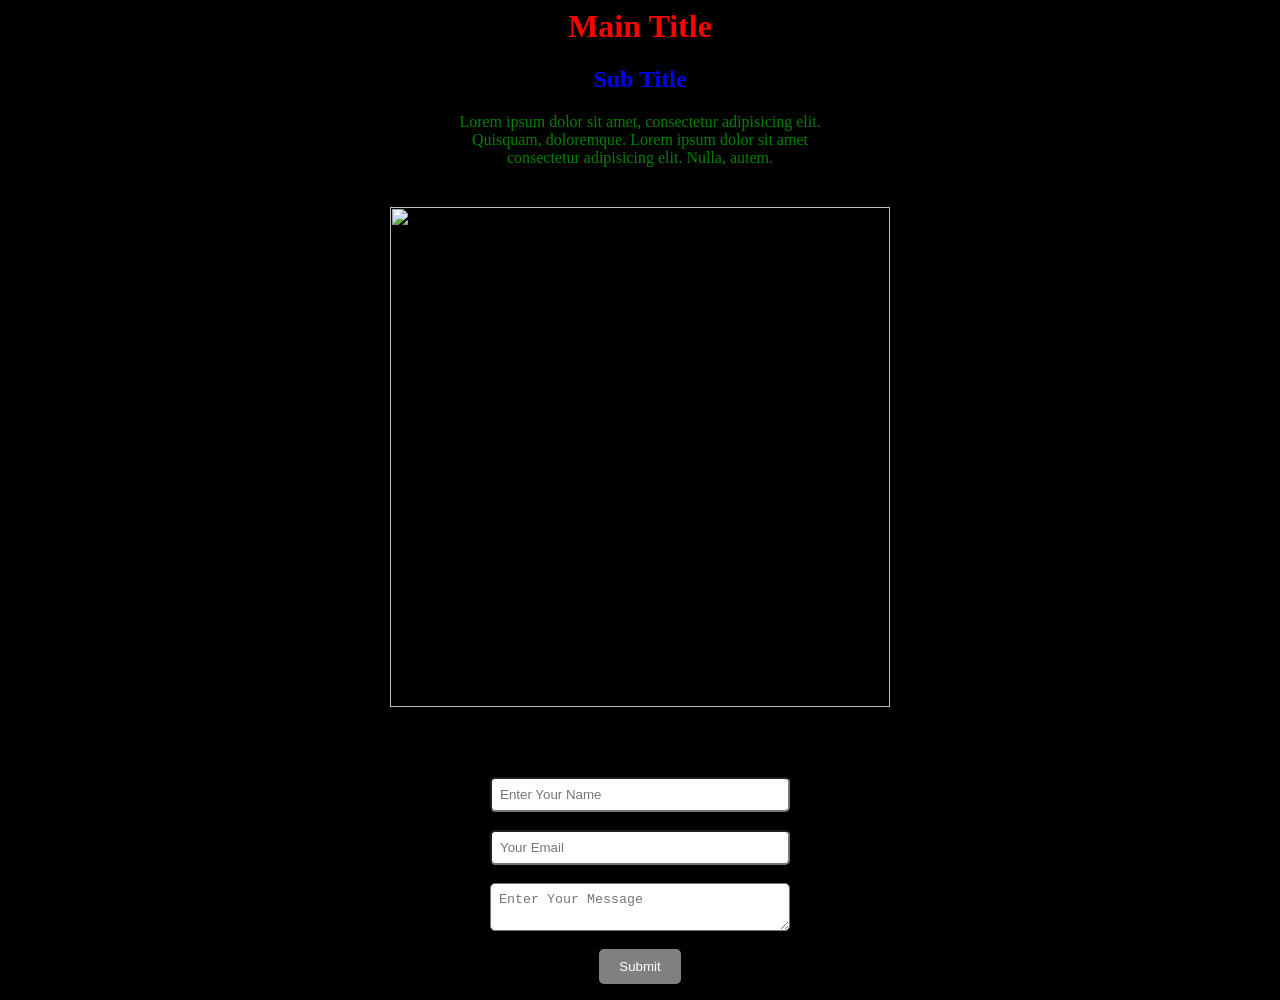
==== index.html @ b3acaa8d "Add files via upload" ====
<!DOCTYPE>
<html>
<head>
    <meta charset="UTF-8">
    <meta name="viewport" content="width=device-width, initial-scale=1.0">
    <title>romanew nasief task 2 7-7</title>
    <link rel="stylesheet" href="style.css">
</head>
<body>

    <h1>Main Title</h1>

    <h2>Sub Title</h2>

    <p>
        Lorem ipsum dolor sit amet, consectetur adipisicing elit.
        Quisquam, doloremque. Lorem ipsum dolor sit amet consectetur
        adipisicing elit. Nulla, autem.
    </p>

    <img src="/download.webp" >

    <form>
        <input type="text" placeholder="Enter Your Name"><br><br>

        <input type="email" placeholder="Your Email"><br><br>

        <textarea placeholder="Enter Your Message"></textarea><br><br>

        <button type="submit">Submit</button>
    </form>

</body>
</html>
---- style.css ----
body {
    text-align: center;
    background-color: black;
}

h1 {
    color: red;
}

h2 {
    color: blue;
}

p {
    color: green;
    width: 30%;
    margin: auto;
}

img {
    width: 500px;
    margin: 40px;
}

form {
    margin-top: 30px;
}

input,
textarea {
    width: 300px;
    padding: 8px;
    border-radius: 5px;
}

button {
    padding: 10px 20px;
    border-radius: 5px;
    background-color: gray;
    color: white;
    border: none;
    cursor: pointer;
}

button:hover {
    background-color: purple;
}
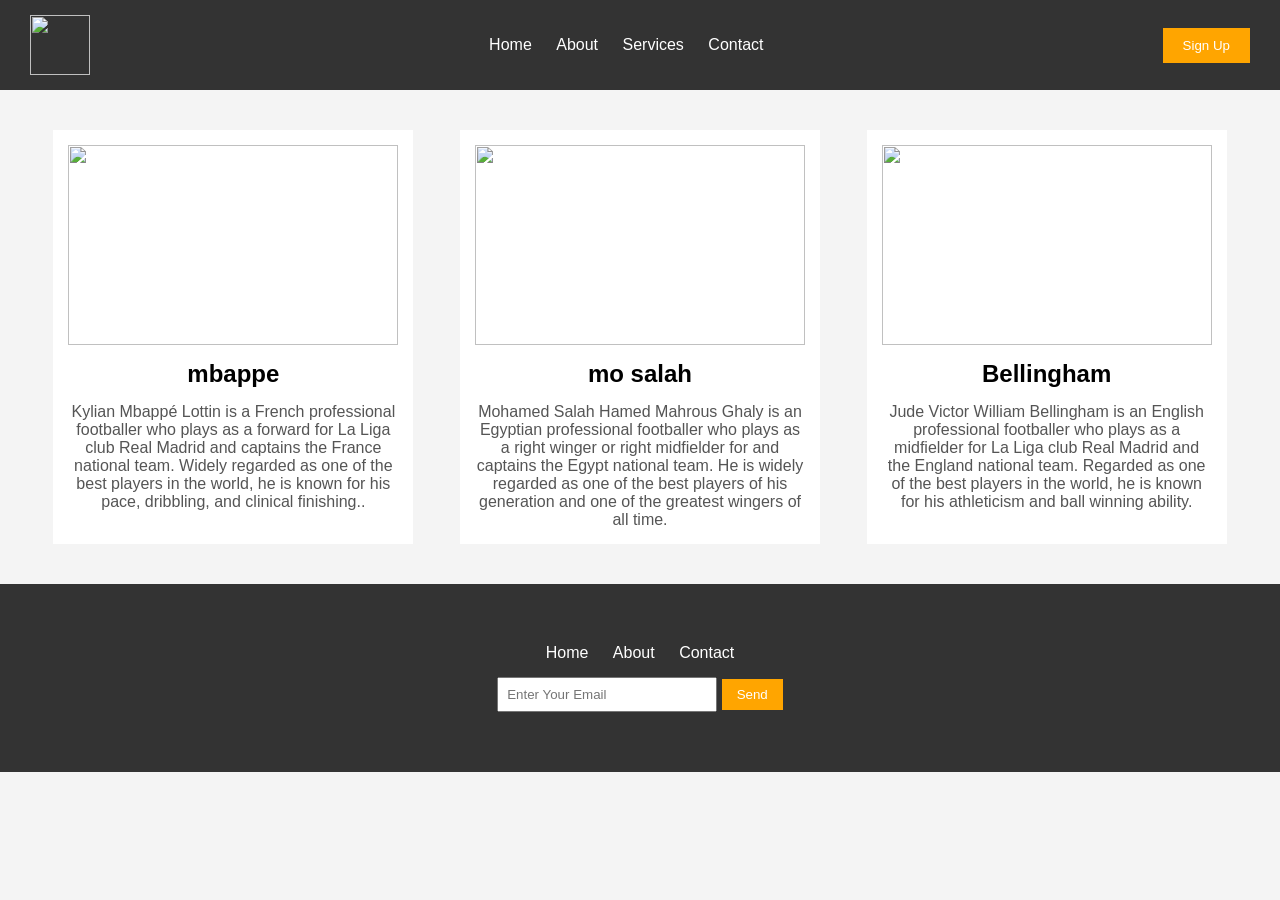
==== commit f9ab675e: "Add files via upload" ====
--- a/index.html
+++ b/index.html
@@ -3,32 +3,65 @@
 <head>
     <meta charset="UTF-8">
     <meta name="viewport" content="width=device-width, initial-scale=1.0">
-    <title>romanew nasief task 2 7-7</title>
+    <title>football Page</title>
     <link rel="stylesheet" href="style.css">
 </head>
 <body>
 
-    <h1>Main Title</h1>
 
-    <h2>Sub Title</h2>
+    <header>
+        <div class="logo">
+            <img src="/download.avif">
+        </div>
 
-    <p>
-        Lorem ipsum dolor sit amet, consectetur adipisicing elit.
-        Quisquam, doloremque. Lorem ipsum dolor sit amet consectetur
-        adipisicing elit. Nulla, autem.
-    </p>
+        <nav>
+            <a href="#">Home</a>
+            <a href="#">About</a>
+            <a href="#">Services</a>
+            <a href="#">Contact</a>
+        </nav>
 
-    <img src="/download.webp" >
+        <div class="btn">
+            <button>Sign Up</button>
+        </div>
+    </header>
 
-    <form>
-        <input type="text" placeholder="Enter Your Name"><br><br>
+    <section class="cards">
 
-        <input type="email" placeholder="Your Email"><br><br>
+        <div class="card">
+            <img src="/images.jpeg">
+            <h2>mbappe</h2>
+            <p>Kylian Mbappé Lottin is a French professional footballer who plays as a forward for La Liga club Real Madrid and captains the France national team. Widely regarded as one of the best players in the world, he is known for his pace, dribbling, and clinical finishing..</p>
+        </div>
 
-        <textarea placeholder="Enter Your Message"></textarea><br><br>
+        <div class="card">
+            <img src="/images (1).jpeg" >
+            <h2>mo salah</h2>
+            <p>Mohamed Salah Hamed Mahrous Ghaly is an Egyptian professional footballer who plays as a right winger or right midfielder for and captains the Egypt national team. He is widely regarded as one of the best players of his generation and one of the greatest wingers of all time.</p>
+        </div>
 
-        <button type="submit">Submit</button>
-    </form>
+        <div class="card hide-mobile">
+            <img src="/images (2).jpeg" >
+            <h2>Bellingham</h2>
+            <p>Jude Victor William Bellingham is an English professional footballer who plays as a midfielder for La Liga club Real Madrid and the England national team. Regarded as one of the best players in the world, he is known for his athleticism and ball winning ability.</p>
+        </div>
+
+    </section>
+
+    <footer>
+
+        <div class="footer-links">
+            <a href="#">Home</a>
+            <a href="#">About</a>
+            <a href="#">Contact</a>
+        </div>
+
+        <form>
+            <input type="email" placeholder="Enter Your Email">
+            <button type="submit">Send</button>
+        </form>
+
+    </footer>
 
 </body>
 </html>
--- a/style.css
+++ b/style.css
@@ -1,47 +1,116 @@
-body {
-    text-align: center;
-    background-color: black;
+*{
+margin:0;
+padding:0;
+box-sizing:border-box;
+font-family:Arial, sans-serif;
 }
 
-h1 {
-    color: red;
+body{
+background:#f4f4f4;
 }
 
-h2 {
-    color: blue;
+
+header{
+display:flex;
+justify-content:space-between;
+align-items:center;
+background:#333;
+padding:15px 30px;
 }
 
-p {
-    color: green;
-    width: 30%;
-    margin: auto;
+.logo img{
+width:60px;
 }
 
-img {
-    width: 500px;
-    margin: 40px;
+nav a{
+color:white;
+text-decoration:none;
+margin:0 10px;
 }
 
-form {
-    margin-top: 30px;
+.btn button{
+padding:10px 20px;
+border:none;
+background:orange;
+color:white;
+cursor:pointer;
 }
 
-input,
-textarea {
-    width: 300px;
-    padding: 8px;
-    border-radius: 5px;
+.cards{
+display:flex;
+justify-content:space-around;
+padding:40px;
+gap:20px;
 }
 
-button {
-    padding: 10px 20px;
-    border-radius: 5px;
-    background-color: gray;
-    color: white;
-    border: none;
-    cursor: pointer;
+.card{
+background:white;
+text-align:center;
+padding:15px;
+width:30%;
 }
 
-button:hover {
-    background-color: purple;
+.card img{
+width:100%;
+height:200px;
+}
+
+.card h2{
+margin:15px 0;
+}
+
+.card p{
+color:#555;
+}
+
+footer{
+background:#333;
+color:white;
+text-align:center;
+padding: 60px;
+}
+
+.footer-links{
+margin-bottom:15px;
+}
+
+.footer-links a{
+color:white;
+text-decoration:none;
+margin:0 10px;
+}
+
+form input{
+padding:8px;
+width:220px;
+}
+
+form button{
+padding:8px 15px;
+background:orange;
+color:white;
+border:none;
+cursor:pointer;
+}
+
+@media (max-width:768px){
+
+.cards{
+flex-wrap:wrap;
+justify-content:center;
+}
+
+.card{
+width:45%;
+}
+
+.hide-mobile{
+display:none;
+}
+
+header{
+flex-direction:column;
+gap:10px;
+}
+
 }
